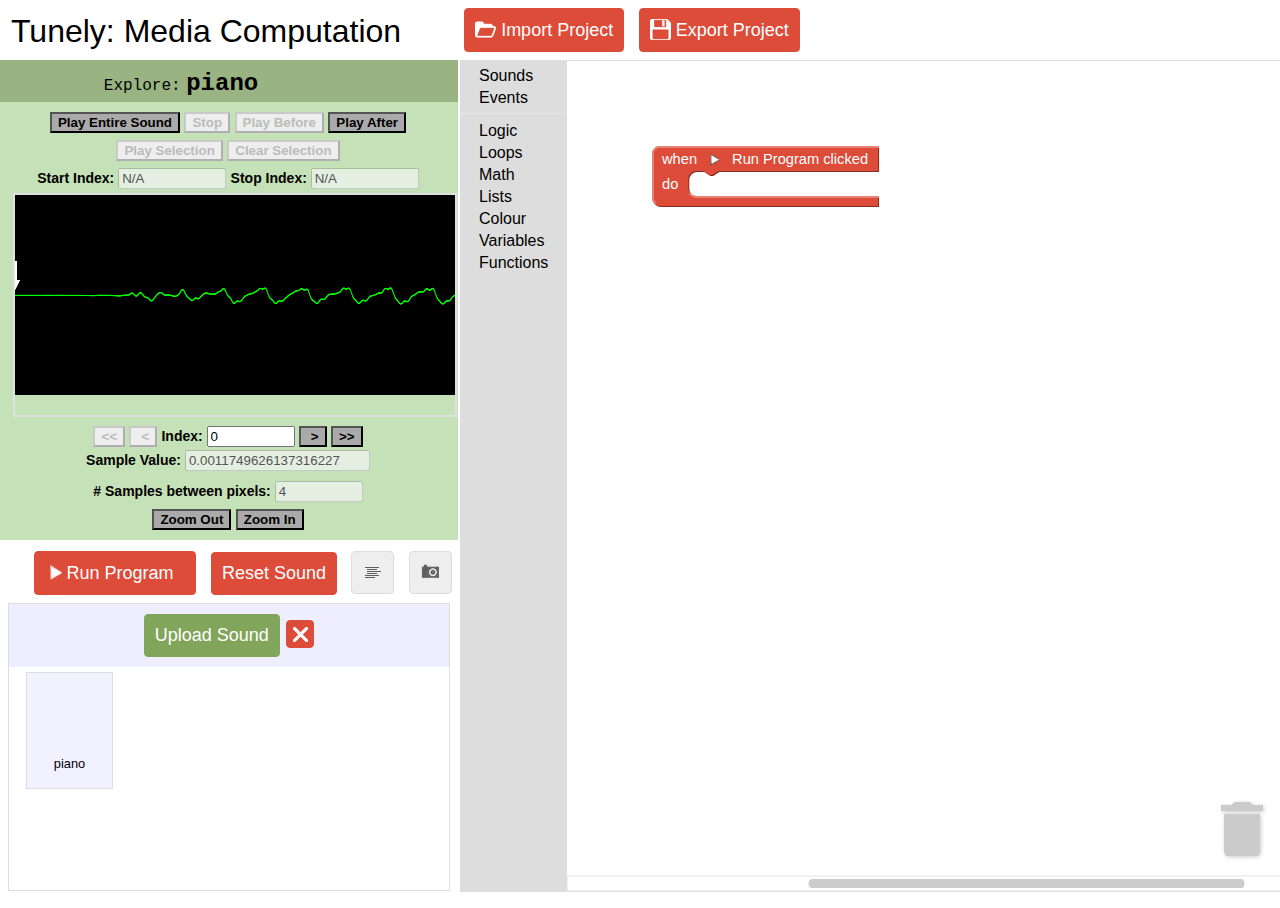
==== run/index.html @ e7a05762 "added uploaded sounds having their own exploration that is selectable" ====
<!DOCTYPE html>
<html>
<head>
  <meta charset="utf-8">
  <meta http-equiv="X-UA-Compatible" content="IE=edge,chrome=1">
  <title>Tunely: Media Computation</title>
  <link rel="icon" type="image/ico" href="../favicon.ico">
  <!--JQUERY-->
  <script type="text/javascript" src="lib/jquery.js"></script>
  <!--Import Dialog.js-->
  <script type="text/javascript" src="lib/dialog.js"></script>
  <link rel="stylesheet" type="text/css" href="lib/dialog.css"></script>
  <!--Import blockly-->
  <script type="text/javascript" src="blockly/blockly_compressed.js"></script>
  <script type="text/javascript" src="blockly/blocks_compressed.js"></script>
  <script type="text/javascript" src="blockly/msg/js/en.js"></script>
  
  <script type="text/javascript" src="mediacomp/msg/en.js"></script>
  <!--Javascript generator for blockly-->
  <script type="text/javascript" src="blockly/javascript_compressed.js"></script>
  
  <!--import custom block iterator-->
  <script src="blockit/blockit.js"></script>
  <script src="blockit/blockit_utils.js"></script>
  <script src="blockit/blockit_colour.js"></script>
  <script src="blockit/blockit_lists.js"></script>
  <script src="blockit/blockit_logic.js"></script>
  <script src="blockit/blockit_blockly_loops_modified.js"></script>
  <script src="blockit/blockit_loops.js"></script>
  <script src="blockit/blockit_math.js"></script>
  <script src="blockit/blockit_procedures.js"></script>
  <script src="blockit/blockit_text.js"></script>
  <script src="blockit/blockit_variables.js"></script>
  
  <!--import TUNELY!!!-->
	<!--custom tunely messages-->
	<script src="mediacomp/tunely/lang/en.js"></script>
	<!-- in order to draw on canvases of possibly exceeding max width (for explore sound)-->
	<script src="mediacomp/tunely/BigCanvas.js"></script>
  <script src="mediacomp/tunely/initSynth.js"></script>
	<!--wad (web audio daw) javascript library (https://github.com/rserota/wad)-->
	<script src="mediacomp/tunely/lib/wad.min.js"></script>
	<!--pitch shift (http://mikolalysenko.github.io/pitch-shift/)-->
	<script src="mediacomp/tunely/lib/pitchshift_lib/pitchshiftBundle.js"></script>
  <script src="mediacomp/tunely/Synth.js"></script>
  <script src="mediacomp/tunely/exploreSynth.js"></script>
  <script src="mediacomp/tunely/explore_select.js"></script>
  
  <!--Custom block definitions-->
  <script src="mediacomp/mediacomp_blocks.js"></script>
  	<!--tunely blockly block definitions/javascript generators-->
	<script src="mediacomp/tunely/audio_blocks.js"></script>
  
  <script src="mediacomp/utils.js"></script>
  <script src="mediacomp/main.js"></script>
  <script src="mediacomp/project_management.js"></script>  
 
  <link rel="stylesheet" type="text/css" href="mediacomp/css/style.css">
</head>
<body>
	<table><tr>
	<td><h1 style="font-size: 200%;margin-top:-3px;margin-bottom:3px;"><span id="title">Tunely: Media Computation</span></h1></td>
	<td><button id="importButton" class="primary" style="margin-top: -3px;margin-left:59px;">
		<img src="mediacomp/css/folder.png" width="21" height="21" class="foldericon">
		Import Project
	</button>
	<button id="exportButton" class="primary" style="margin-top: -3px;margin-left:5px;">
		<img src="mediacomp/css/floppy.png" width="21" height="21" class="foldericon">
		Export Project
	</button>
	</td></tr></table>
    
    <div id="visualization">
    </div>
    
    <table>
    <tr>
        <td style="width: 15px;"></td>
        <td style="text-align: center">
		
            <img id="spinner" style="visibility: hidden;margin-left: -20px;" src="mediacomp/loading.gif" height=15 width=15>
            <button id="runButton" class="primary" title="Makes the canvas do what the blocks say.">
                <img id="runButtonImg" src="blockly/media/1x1.gif" class="run icon21"><span id="runButtonText">Run Program</span>
            </button>
			
            <button id="resetButton" class="primary">
                Reset Sound
            </button>
              
			<button id="codeButton" class="notext" title="See generated JavaScript code.">
                <img src='blockly/media/1x1.gif' class="code icon21">
            </button>
            <button class="notext" id="captureButton" title="Save the selected canvas.">
                <img src='blockly/media/1x1.gif' class="img icon21">
            </button>
            <a id="downloadImageLink" href="" download="pixly_canvas.png" target="_blank"></a>
        </td>
    </tr>
    </table>
    
    
    <!--221,221,221
    238,238,238-->
    <div id="canvas_select_controls" style="text-align:center;">	
		<!--<button id="uploadImageButton" class="secondary" title="Upload your own image from your computer.">
			Upload Image
		</button>
		<input type="file" id="uploadcanvas" />-->
		<button id="uploadSoundButton" class="secondary" title="Upload your own sound from your computer.">
			Upload Sound
		</button>
		<input type="file" id="uploadSound" />
		<button id="deleteSoundButton" class="primary" title="Remove a sound you have uploaded.">
			<img src="blockly/media/1x1.gif" class="icon21 stop">
		</button>
    </div>
    <br/>
    <div id="canvas_select">
        <div id="canvas_select_width_div"></div>
    </div>

	<script id="mediacomp_webworker" type="javascript/worker"></script>
    
    <div id="blockly"></div>
	
	<a id="export" download="" href="#" style="display:none;"></a>

  <xml id="toolbox" style="display: none">
  
	<category name="Sounds">
			<block type="synth_defaultInstruments"></block>
			<block type="synth_playSound">
				<value name="SOUND">
					<block type="synth_defaultInstruments"></block>
				</value>
			</block>
			<block type="synth_blockPlaySound">
				<value name="SOUND">
					<block type="synth_defaultInstruments"></block>
				</value>
			</block>
			<block type="synth_getSamples">
				<value name="SOUND">
					<block type="synth_defaultInstruments"></block>
				</value>
			</block>
			<block type="synth_getSampleValue">
			</block>
			<block type="synth_setSampleValue">
			</block>
			<!--<block type="synth_setInstrument">
				<value name="SOUND">
					<block type="synth_defaultInstruments"></block>
				</value>
			</block>
			<block type="synth_playNote">
				<value name="NOTE">
					<block type="text">
						<field name="TEXT">C4</field>
					</block>
				</value>
			</block>
			<block type="synth_blockPlayNote">
				<value name="NOTE">
					<block type="text">
						<field name="TEXT">C4</field>
					</block>
				</value>
			</block>-->
			<!--<block type="synth_exploreSound">
				<value name="SOUND">
					<block type="synth_defaultInstruments"></block>
				</value>
			</block>-->
		</category>
	<category name="Events">
	  <block type="mediacomp_run"></block>
	  <block type="javascript_consoleLog"></block>
	</category>
	<sep></sep>
    <category name="Logic">
      <block type="controls_if"></block>
      <block type="logic_compare"></block>
      <block type="logic_operation"></block>
      <block type="logic_negate"></block>
      <block type="logic_boolean"></block>
      <block type="logic_null"></block>
      <block type="logic_ternary"></block>
    </category>
    <category name="Loops">
      <block type="controls_repeat_ext">
        <value name="TIMES">
          <block type="math_number">
            <field name="NUM">10</field>
          </block>
        </value>
      </block>
      <block type="controls_whileUntil"></block>
      <block type="controls_for">
        <value name="FROM">
          <block type="math_number">
            <field name="NUM">1</field>
          </block>
        </value>
        <value name="TO">
          <block type="math_number">
            <field name="NUM">10</field>
          </block>
        </value>
        <value name="BY">
          <block type="math_number">
            <field name="NUM">1</field>
          </block>
        </value>
      </block>
      <block type="controls_forEach"></block>
      <block type="controls_flow_statements"></block>
    </category>
    <category name="Math">
      <block type="math_number"></block>
      <block type="math_arithmetic"></block>
      <block type="math_single"></block>
      <block type="math_trig"></block>
      <block type="math_constant"></block>
      <block type="math_number_property"></block>
      <block type="math_change">
        <value name="DELTA">
          <block type="math_number">
            <field name="NUM">1</field>
          </block>
        </value>
      </block>
      <block type="math_round"></block>
      <block type="math_on_list"></block>
      <block type="math_modulo"></block>
      <block type="math_constrain">
        <value name="LOW">
          <block type="math_number">
            <field name="NUM">1</field>
          </block>
        </value>
        <value name="HIGH">
          <block type="math_number">
            <field name="NUM">100</field>
          </block>
        </value>
      </block>
      <block type="math_random_int">
        <value name="FROM">
          <block type="math_number">
            <field name="NUM">1</field>
          </block>
        </value>
        <value name="TO">
          <block type="math_number">
            <field name="NUM">100</field>
          </block>
        </value>
      </block>
      <block type="math_random_float"></block>
    </category>
    <category name="Lists">
      <block type="lists_create_empty"></block>
      <block type="lists_create_with"></block>
      <block type="lists_repeat">
        <value name="NUM">
          <block type="math_number">
            <field name="NUM">5</field>
          </block>
        </value>
      </block>
      <block type="lists_length"></block>
      <block type="lists_isEmpty"></block>
      <block type="lists_indexOf">
        <value name="VALUE">
          <block type="variables_get">
            <field name="VAR">list</field>
          </block>
        </value>
      </block>
      <block type="lists_getIndex">
        <value name="VALUE">
          <block type="variables_get">
            <field name="VAR">list</field>
          </block>
        </value>
      </block>
      <block type="lists_setIndex">
        <value name="LIST">
          <block type="variables_get">
            <field name="VAR">list</field>
          </block>
        </value>
      </block>
      <block type="lists_getSublist">
        <value name="LIST">
          <block type="variables_get">
            <field name="VAR">list</field>
          </block>
        </value>
      </block>
    </category>
    <category name="Colour">
      <block type="colour_picker"></block>
      <block type="colour_random"></block>
      <block type="colour_rgb">
		<value name="RED">
		  <block type="math_number">
			<field name="NUM">100</field>
		  </block>
		</value>
		<value name="BLUE">
		  <block type="math_number">
			<field name="NUM">50</field>
		  </block>
		</value>
		<value name="GREEN">
		  <block type="math_number">
			<field name="NUM">0</field>
		  </block>
		</value>
	  </block>
	  <block type="colour_hsv">
		<value name="HUE">
		  <block type="math_number">
			<field name="NUM">0</field>
		  </block>
		</value>
		<value name="SATURATION">
		  <block type="math_number">
			<field name="NUM">100</field>
		  </block>
		</value>
		<value name="VALUE">
		  <block type="math_number">
			<field name="NUM">100</field>
		  </block>
		</value>
	  </block>
      <block type="colour_blend">
		<value name="COLOUR1">
		  <block type="colour_picker">
			<field name="COLOUR">#ff0000</field>
		  </block>
		</value>
		<value name="COLOUR2">
		  <block type="colour_picker">
			<field name="COLOUR">#0000ff</field>
		  </block>
		</value>
		<value name="RATIO">
		  <block type="math_number">
			<field name="NUM">0.5</field>
		  </block>
		</value>
	  </block>
    </category>
    <category name="Variables" custom="VARIABLE"></category>
    <category name="Functions" custom="PROCEDURE"></category>
  </xml>

</body>
</html>
---- run/lib/dialog.css ----
#dialog{
	position:absolute;
	top: 25%;
    left: 25%;
	min-width: 240px;
	/*max-width: 560px;*/
	min-height: 120px;
	z-index: 9999;
	
	border: 1px solid black;
	background: #ffffff;
}
#dialogTitle{
	border-bottom: 1px solid black;
	font-size: 16px;
	padding: 5px;
	height: 16px;
	background-color: #cccccc;
}
#closeDialogButton{
	position:absolute; 
	right: 0px; 
	top:0px; 
	height: 16px; 
	width:16px; 
	padding: 0px;
	padding-left:7px;
	padding-top:5px;
	padding-bottom:5px;
	padding-right:2px;
	cursor: pointer;
	
	background-color: #aa0000;
	color: #ffffff;
}
#dialogBody{
	padding-top: 15px;
	padding-left: 10px;
	padding-right: 10px;
	font-size: 16px;
	margin-bottom: 64px;
	/*max-height: 320px;*/
	overflow: auto;
}

#dialogButtonContainer{
	position: absolute;
	bottom: 20px;
	right: 20px;
	text-align: right;
}
.dialogButton{
	min-width: 65px;
	text-align: center;
	font-size: 16px;
	padding: 3px;
	border: 1px solid black;
	cursor: pointer;
	margin-left: 10px;
	float: left;
}
.dialogConfirm{
	background-color: #aaaaaa;
}
---- run/mediacomp/css/style.css ----
body {
  background-color: #fff;
  font-family: sans-serif;
  height: 100%;
  overflow: hidden;
}
html{
    height: 100%;
}
h1 {
  font-weight: normal;
  font-size: 140%;
}
.display_canvas {
	padding: 2px;
	border: 1px solid black;
}

#runButton{
	max-width: 162px;
	min-width: 162px;
}

#containerCode {
  direction: ltr;
  font-size: large;
  overflow: auto;
  max-height: 400px;
}
#codeButton{
  position: relative;
  top: 3px;
}
#captureButton{
  position: relative;
  top: 3px;
}

button.primary {
  /* Can't use "text-align: start" due to IE. */
  text-align: left;
}
html[dir="RTL"] button.primary {
  text-align: right;
}

#toolbarDiv {
  text-align: center;
  width: 400px;
  padding-top: 1em;
}
#blockly {
  position: fixed;
  bottom: 10px;
}
#display {
  border: 1px solid #ccc;
}
#downloadImageLink {
  display: none;
}
#languageMenu {
  vertical-align: top;
  margin-top: 12px;
}

/* Sprited icons. */
.icon21 {
  height: 21px;
  width: 21px;
  background-image: url(icons.png);
}
.tree{
	height: 21px;
	width: 21px;
	background-image: url(tree.png);
}
.foldericon{
	max-width: 100%;
	max-height: auto;
	background-image: url(folder.png);
}
.code {
  background-position: -21px 0px;
}
.link {
  background-position: 0px 0px;
}
.img {
  background-position: -42px 0px;
}
.run {
  background-position: -63px -21px;
}
.stop {
  background-position: -63px 0px;
}
.turtleImg{
  width: 27px;
  height:21px;
  background-position: -27px -21px;
  background-image: url(iconsInvert.png);
}

/* Buttons */
button {
  margin: 5px;
  padding: 10px;
  border-radius: 4px;
  border: 1px solid #ddd;
  font-size: large;
  background-color: #eee;
  color: #000;
}
button.primary {
  border: 1px solid #dd4b39;
  background-color: #dd4b39;
  color: #fff;
}
button.secondary {
  border: 1px solid #4d90fe;
  background-color: #4d90fe;
  color: #fff;
}
#uploadcanvas{
	display:none;	
}
#uploadImageButton{
	border: 1px solid #000000;
	background-color: #000000;
}
#uploadSoundButton{
	border: 1px solid #80A55B;
	background-color: #80A55B;
}
#deleteSoundButton{
	margin-left: -3px;
	min-width: 28px;
	max-width: 28px;
	min-height: 28px;
	max-height: 28px;
	padding-left: 3px;
	padding-top: 3px;
}
button.nospace {
  margin-left:2px;
  margin-right:2px;
}
button.primary>img,
button.secondary>img {
  opacity: 1;
}
button>img {
  opacity: 0.6;
  vertical-align: text-bottom;
}
button:hover>img {
  opacity: 1;
}
button:active {
  border: 1px solid #888 !important;
}
button:hover {
  box-shadow: 2px 2px 5px #888;
}
button.disabled:hover>img {
  opacity: 0.6;
}
button.disabled {
  display: none;
}
button.notext {
  font-size: 10%;
}

#importXmlButton{
	margin-top:10px;
	width: 130px;
	text-align: center;
	font-size: 24px;
	padding: 3px;
	border: 1px solid black;
	cursor: pointer;
}

#visualization{
	min-width: 460px;
	max-width: 460px;
	min-height: 480px;
	max-height: 480px;
	margin-left: -10px;
	padding-right: 10px;
	
	overflow: auto;
	overflow-y: hidden;
}

.explore_canvas{
  font-size: 14px;
  overflow-x: hidden;
}

/* canvas selector */

#canvas_select_controls{
    display: inline-block;
    width: 420px; /* 440 - 10 - 10 */
    background: rgb(238,238,255);
    padding: 5px 10px;
    border-style: solid;
    border-color: rgb(221, 221, 221);
    border-width: 1px 1px 0px 1px;
}

#canvas_select{
    display: inline-block;
    width: 440px;
	/*min-height: 200px;*/
    overflow-x: hidden;
    overflow-y: auto;
    border-style: solid;
    border-color: rgb(221, 221, 221);
    border-width: 0px 1px 1px 1px;
}

.canvas_select_box{
    font-size: 0.8em;
    display: inline-block;
    float: left;
    width: 75px;
    border: 1px solid rgb(221,221,221);
    height: 105px;
    text-align: center;
    /* canvas_selector width: 400px. 3 boxes per line. (400px - 4 boxes * (75+5+5+2)px) / (5 margins surrounding 4 boxes) = 10px */
    margin: 5px 0px 5px 0px;
    margin-left: 10px;
    padding: 5px;
}

#uploadSound{
	display:none;
}

b{
  font-size: 14px;
}
/*EXPLORER CSS*/
input[type=submit]{
	font-weight: bold;
	background-color: #aaaaaa;
}
input[type=submit]:disabled{
	color: #bbbbbb;
	background-color: #eeeeee;
}
.explore_inputs > *{
	line-height: 24px;
}
.explore_inputs > p{
	line-height: 28px;
}

.explore_canvasContainer{
  width: 440px;
  height:220px;
  overflow-x: scroll;
  overflow-y: hidden;
  position: relative;
  display: inline-block;
  border: 2px solid #e0e0e0;
  margin-top: -15px;
}
.explore_selectionHighlighter{
  position: absolute;
  top: 0px;
  left: 0px;
  width: 0px;
  height: 220px;
  z-index: 50;
  background-color: #ffffff;
  opacity: 0.5;
}
.explore_indexArrow{
  position:absolute;
  top:0px;
  left:0px;
  z-index: 99;
}
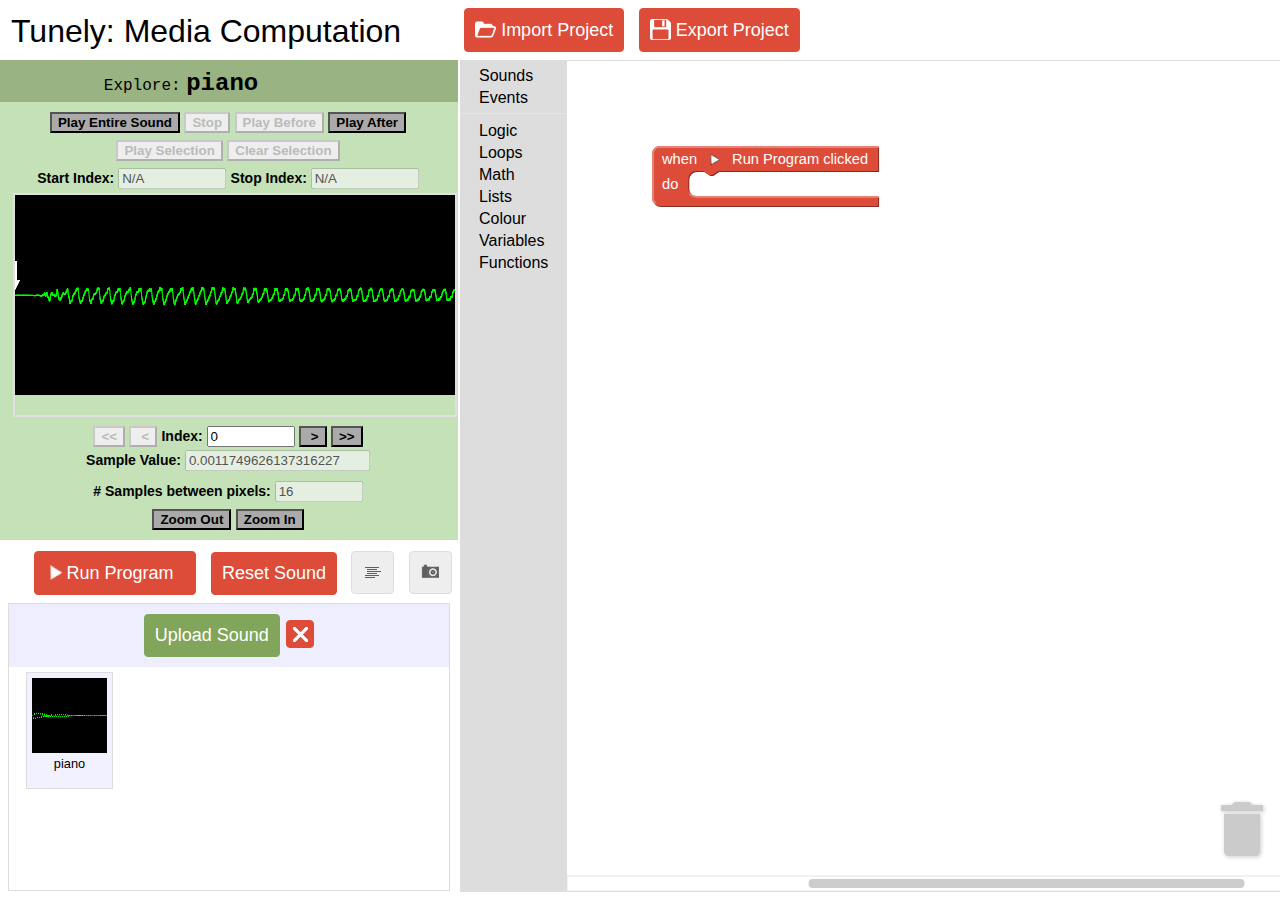
==== commit fb436dd2: "setting up create sound block. need to take eye break." ====
--- a/run/index.html
+++ b/run/index.html
@@ -148,6 +148,7 @@
 			</block>
 			<block type="synth_setSampleValue">
 			</block>
+			<block type="synth_createSound"></block>
 			<!--<block type="synth_setInstrument">
 				<value name="SOUND">
 					<block type="synth_defaultInstruments"></block>
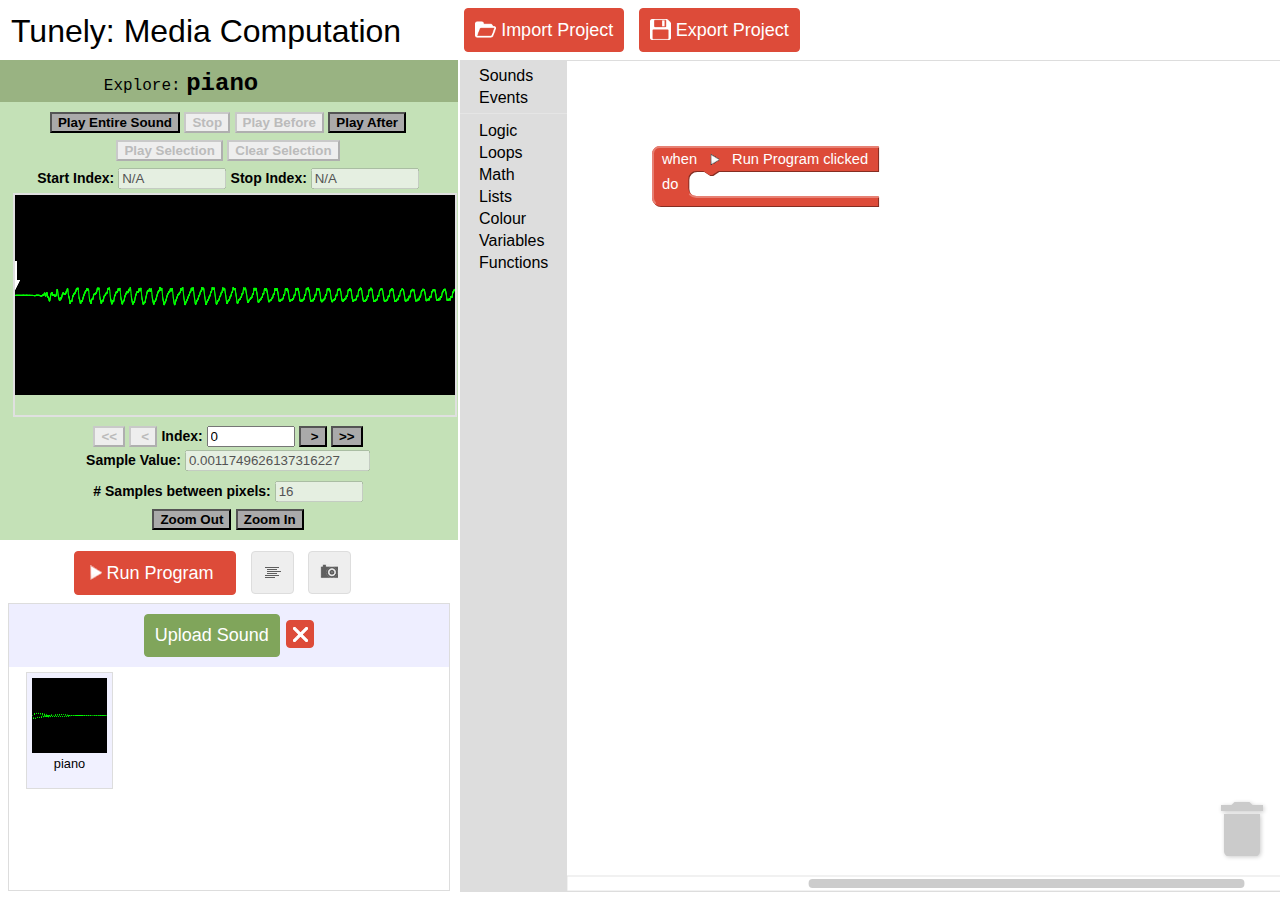
==== commit e56a1a35: "creating a new empty sound works!!!" ====
--- a/run/index.html
+++ b/run/index.html
@@ -43,17 +43,22 @@
 	<!--pitch shift (http://mikolalysenko.github.io/pitch-shift/)-->
 	<script src="mediacomp/tunely/lib/pitchshift_lib/pitchshiftBundle.js"></script>
   <script src="mediacomp/tunely/Synth.js"></script>
+  <!--local storage saving/loading for uploaded sounds-->
+  <script src="mediacomp/tunely/SynthMemory.js"></script>
+  <!--renaming sound names (used for renaming/creating new sounds with user blocks-->
+  <script src="mediacomp/tunely/SynthNaming.js"></script>
   <script src="mediacomp/tunely/exploreSynth.js"></script>
   <script src="mediacomp/tunely/explore_select.js"></script>
   
   <!--Custom block definitions-->
   <script src="mediacomp/mediacomp_blocks.js"></script>
   	<!--tunely blockly block definitions/javascript generators-->
+  <script src="mediacomp/tunely/blockly_field_sound.js"></script>
 	<script src="mediacomp/tunely/audio_blocks.js"></script>
   
   <script src="mediacomp/utils.js"></script>
   <script src="mediacomp/main.js"></script>
-  <script src="mediacomp/project_management.js"></script>  
+  <script src="mediacomp/project_management.js"></script>
  
   <link rel="stylesheet" type="text/css" href="mediacomp/css/style.css">
 </head>
@@ -78,14 +83,14 @@
         <td style="width: 15px;"></td>
         <td style="text-align: center">
 		
-            <img id="spinner" style="visibility: hidden;margin-left: -20px;" src="mediacomp/loading.gif" height=15 width=15>
+            <img id="spinner" style="visibility: hidden;margin-left:20px" src="mediacomp/loading.gif" height=15 width=15>
             <button id="runButton" class="primary" title="Makes the canvas do what the blocks say.">
                 <img id="runButtonImg" src="blockly/media/1x1.gif" class="run icon21"><span id="runButtonText">Run Program</span>
             </button>
 			
-            <button id="resetButton" class="primary">
+            <!--<button id="resetButton" class="primary">
                 Reset Sound
-            </button>
+            </button>-->
               
 			<button id="codeButton" class="notext" title="See generated JavaScript code.">
                 <img src='blockly/media/1x1.gif' class="code icon21">
@@ -101,7 +106,7 @@
     
     <!--221,221,221
     238,238,238-->
-    <div id="canvas_select_controls" style="text-align:center;">	
+    <div id="canvas_select_controls" style="text-align:center;">
 		<!--<button id="uploadImageButton" class="secondary" title="Upload your own image from your computer.">
 			Upload Image
 		</button>
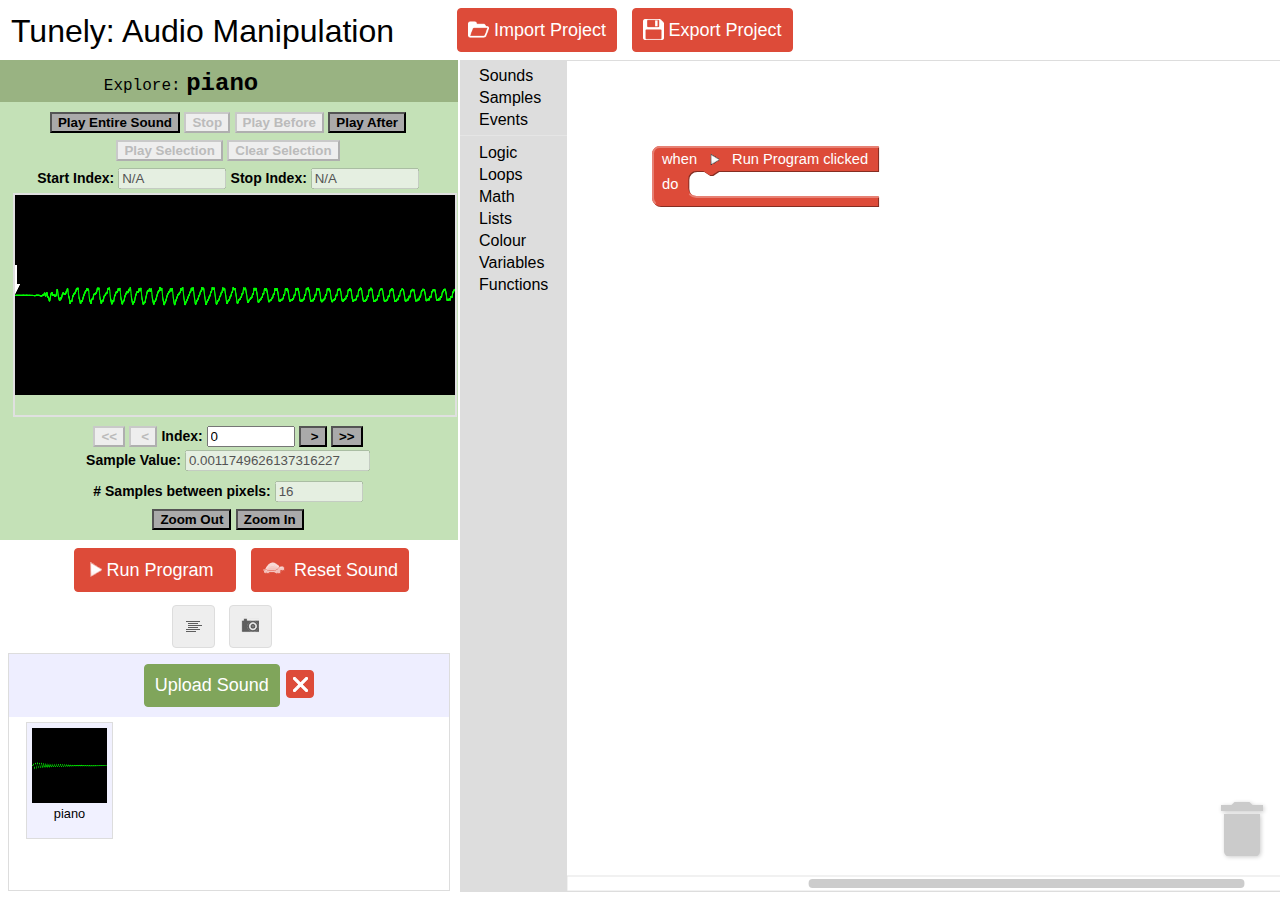
==== commit 8af9552c: "seperated some blocks into 'samples' category and added a get sample at index block" ====
--- a/run/index.html
+++ b/run/index.html
@@ -3,7 +3,7 @@
 <head>
   <meta charset="utf-8">
   <meta http-equiv="X-UA-Compatible" content="IE=edge,chrome=1">
-  <title>Tunely: Media Computation</title>
+  <title>Tunely</title>
   <link rel="icon" type="image/ico" href="../favicon.ico">
   <!--JQUERY-->
   <script type="text/javascript" src="lib/jquery.js"></script>
@@ -55,6 +55,7 @@
   	<!--tunely blockly block definitions/javascript generators-->
   <script src="mediacomp/tunely/blockly_field_sound.js"></script>
 	<script src="mediacomp/tunely/audio_blocks.js"></script>
+	<script src="mediacomp/tunely/sample_blocks.js"></script>
   
   <script src="mediacomp/utils.js"></script>
   <script src="mediacomp/main.js"></script>
@@ -64,7 +65,7 @@
 </head>
 <body>
 	<table><tr>
-	<td><h1 style="font-size: 200%;margin-top:-3px;margin-bottom:3px;"><span id="title">Tunely: Media Computation</span></h1></td>
+	<td><h1 style="font-size: 200%;margin-top:-3px;margin-bottom:3px;"><span id="title">Tunely: Audio Manipulation</span></h1></td>
 	<td><button id="importButton" class="primary" style="margin-top: -3px;margin-left:59px;">
 		<img src="mediacomp/css/folder.png" width="21" height="21" class="foldericon">
 		Import Project
@@ -88,17 +89,17 @@
                 <img id="runButtonImg" src="blockly/media/1x1.gif" class="run icon21"><span id="runButtonText">Run Program</span>
             </button>
 			
-            <!--<button id="resetButton" class="primary">
-                Reset Sound
-            </button>-->
+			<button id="resetButton" class="primary">
+                <img src="blockly/media/1x1.gif" class="icon21 turtleImg"> Reset Sound
+            </button>
+			<br/>
               
 			<button id="codeButton" class="notext" title="See generated JavaScript code.">
                 <img src='blockly/media/1x1.gif' class="code icon21">
             </button>
-            <button class="notext" id="captureButton" title="Save the selected canvas.">
+            <button class="notext" id="captureButton" title="Save the selected sound.">
                 <img src='blockly/media/1x1.gif' class="img icon21">
             </button>
-            <a id="downloadImageLink" href="" download="pixly_canvas.png" target="_blank"></a>
         </td>
     </tr>
     </table>
@@ -133,52 +134,52 @@
   <xml id="toolbox" style="display: none">
   
 	<category name="Sounds">
-			<block type="synth_defaultInstruments"></block>
-			<block type="synth_playSound">
-				<value name="SOUND">
-					<block type="synth_defaultInstruments"></block>
-				</value>
-			</block>
-			<block type="synth_blockPlaySound">
-				<value name="SOUND">
-					<block type="synth_defaultInstruments"></block>
-				</value>
-			</block>
-			<block type="synth_getSamples">
-				<value name="SOUND">
-					<block type="synth_defaultInstruments"></block>
-				</value>
-			</block>
-			<block type="synth_getSampleValue">
-			</block>
-			<block type="synth_setSampleValue">
-			</block>
-			<block type="synth_createSound"></block>
-			<!--<block type="synth_setInstrument">
-				<value name="SOUND">
-					<block type="synth_defaultInstruments"></block>
-				</value>
-			</block>
-			<block type="synth_playNote">
-				<value name="NOTE">
-					<block type="text">
-						<field name="TEXT">C4</field>
-					</block>
-				</value>
-			</block>
-			<block type="synth_blockPlayNote">
-				<value name="NOTE">
-					<block type="text">
-						<field name="TEXT">C4</field>
-					</block>
-				</value>
-			</block>-->
-			<!--<block type="synth_exploreSound">
-				<value name="SOUND">
-					<block type="synth_defaultInstruments"></block>
-				</value>
-			</block>-->
-		</category>
+		<block type="synth_defaultInstruments"></block>
+		<block type="synth_playSound"></block>
+		<block type="synth_blockPlaySound"></block>
+		<block type="synth_restartSound"></block>
+		<block type="synth_setDuration"></block>
+	</category>
+	<category name="Samples">
+		<block type="synth_getSamples">
+			<value name="SOUND">
+				<block type="synth_defaultInstruments"></block>
+			</value>
+		</block>
+		<block type="synth_getSampleAtIndex">
+			<value name="SOUND">
+				<block type="synth_defaultInstruments"></block>
+			</value>
+		</block>
+		<block type="synth_getSampleValue">
+		</block>
+		<block type="synth_setSampleValue">
+		</block>
+		<!--<block type="synth_setInstrument">
+			<value name="SOUND">
+				<block type="synth_defaultInstruments"></block>
+			</value>
+		</block>
+		<block type="synth_playNote">
+			<value name="NOTE">
+				<block type="text">
+					<field name="TEXT">C4</field>
+				</block>
+			</value>
+		</block>
+		<block type="synth_blockPlayNote">
+			<value name="NOTE">
+				<block type="text">
+					<field name="TEXT">C4</field>
+				</block>
+			</value>
+		</block>-->
+		<!--<block type="synth_exploreSound">
+			<value name="SOUND">
+				<block type="synth_defaultInstruments"></block>
+			</value>
+		</block>-->
+	</category>
 	<category name="Events">
 	  <block type="mediacomp_run"></block>
 	  <block type="javascript_consoleLog"></block>
--- a/run/mediacomp/css/style.css
+++ b/run/mediacomp/css/style.css
@@ -210,6 +210,15 @@
     border-style: solid;
     border-color: rgb(221, 221, 221);
     border-width: 1px 1px 0px 1px;
+}
+
+.canvas_select_delete{
+	margin-left:65px;
+	text-align:right;
+	margin-top:-8px;
+	cursor:pointer;
+	font-size:16px;
+	color:red;
 }
 
 #canvas_select{
